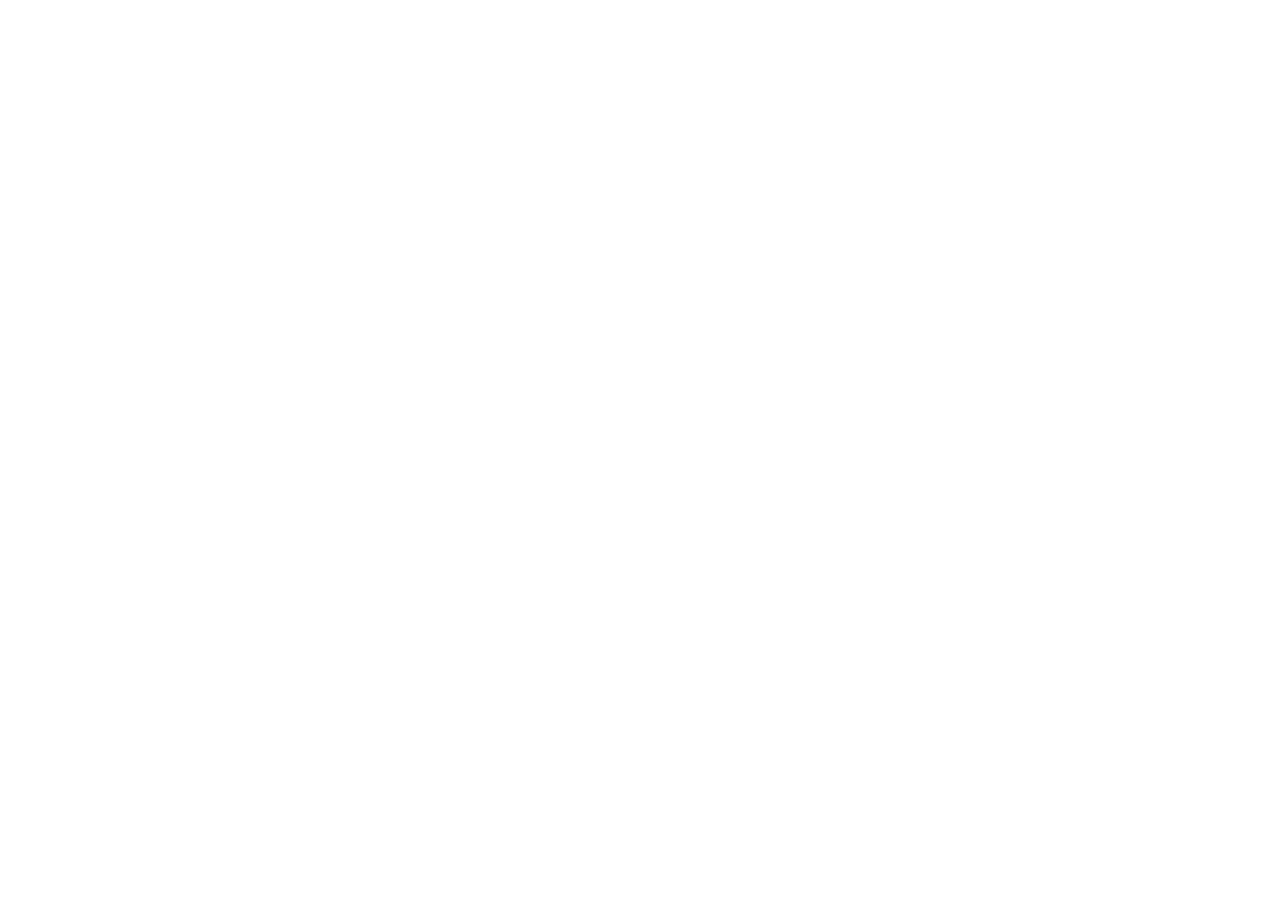
==== index.html @ 8f26999a "Initial commit" ====
<!DOCTYPE html>
<!DOCTYPE html>
<html>
<head>
	<title>SPA Portfolio</title>
	<link rel="stylesheet" type="text/css" href="styles.css">
</head>
<body>

</body>
<script type="text/javascript" src="app.js"></script>
</html>
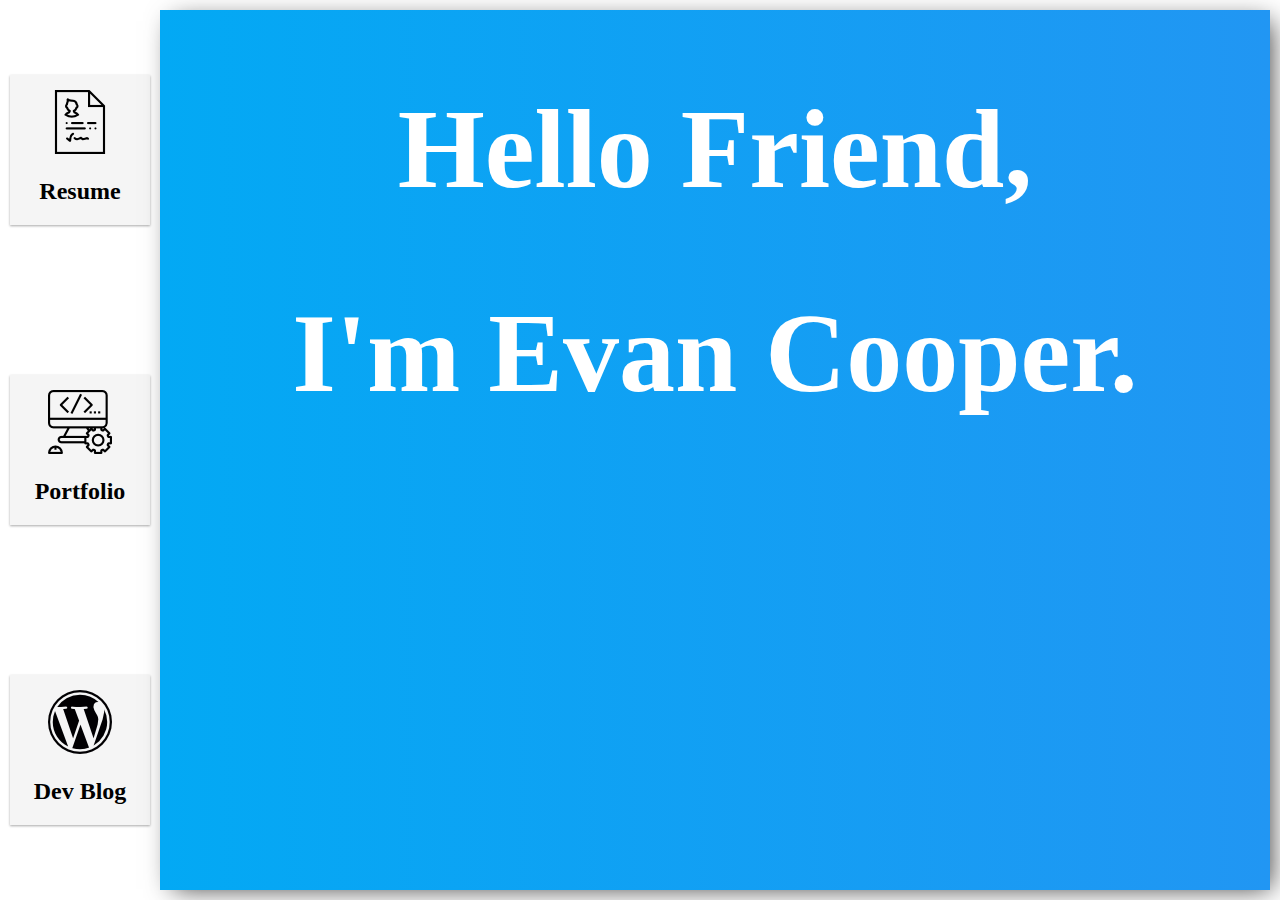
==== commit 69815d5f: "Markign version 1 complete" ====
--- a/index.html
+++ b/index.html
@@ -7,6 +7,40 @@
 </head>
 <body>
 
+	<aside>
+			<div class="nav-section resume" onclick= "load_home ()" >
+				<img src="resume.png" />
+				<h2>Resume</h2>
+			</div>
+	
+			<div class="nav-section portfolio">
+				<img src="coding.png" />
+				<h2>Portfolio</h2>
+			</div>
+	
+			<div class="nav-section blog">
+				<img src="wordpress-logo-button.png" />
+				<h2>Dev Blog</h2>
+			</div>
+	</aside>
+
+	<div id="inner-flex-container">
+
+	    <section>
+	    	<div class="callout">
+	    		<h1>Hello Friend, </h1>
+	    		<h1>I'm Evan Cooper.</h1>
+	    	</div>
+	    </section>
+
+	</div>
+
 </body>
 <script type="text/javascript" src="app.js"></script>
+<script type="text/javascript">
+	function load_home() {
+		$(".callout").load("home.html");
+	}
+
+</script>
 </html>--- a/styles.css
+++ b/styles.css
@@ -0,0 +1,73 @@
+html {
+    height: 100%;
+    box-sizing: border-box; /* https://css-tricks.com/box-sizing/ */
+}
+
+*, *:before, *:after {
+  box-sizing: inherit; /* https://css-tricks.com/box-sizing/ */
+}
+
+body {
+    margin: 0;
+    min-height: 100%;
+    display: flex; /* body is the outer flex container */
+    flex-flow: row wrap;
+    text-align: center;
+}
+
+#inner-flex-container {
+    display: flex;
+    flex-direction: column;
+    width: calc(100% - 150px);
+}
+
+aside   { 
+    flex: 1 150px; 
+    background: white; 
+    display: flex;
+    flex-direction: column;
+    justify-content: space-around;
+    transition: all 0.5s cubic-bezier(.25,.8,.25,1);
+
+}
+
+section { 
+    flex: 4; 
+    background-image:
+    linear-gradient(
+      to left, 
+      #2196F3, #03A9F4
+    );
+
+    margin: 10px;
+    -webkit-box-shadow: 7px 5px 25px -6px rgba(0,0,0,0.75);
+    -moz-box-shadow: 7px 5px 25px -6px rgba(0,0,0,0.75);
+    box-shadow: 7px 5px 25px -6px rgba(0,0,0,0.75);
+}
+
+
+
+.callout h1 {
+    font-size: 7rem;
+    color: white;
+}
+
+
+.nav-section {
+  box-shadow: 0 1px 3px rgba(0,0,0,0.12), 0 1px 2px rgba(0,0,0,0.24);
+  transition: all 0.4s cubic-bezier(.25,.8,.25,1);
+  margin-left: 10px;
+  padding-top: 10%;
+  background-color: #F5F5F5;
+
+}
+
+.nav-section:hover {
+    box-shadow: 0 14px 28px rgba(0,0,0,0.25), 0 10px 10px rgba(0,0,0,0.22);
+}
+
+
+
+
+
+
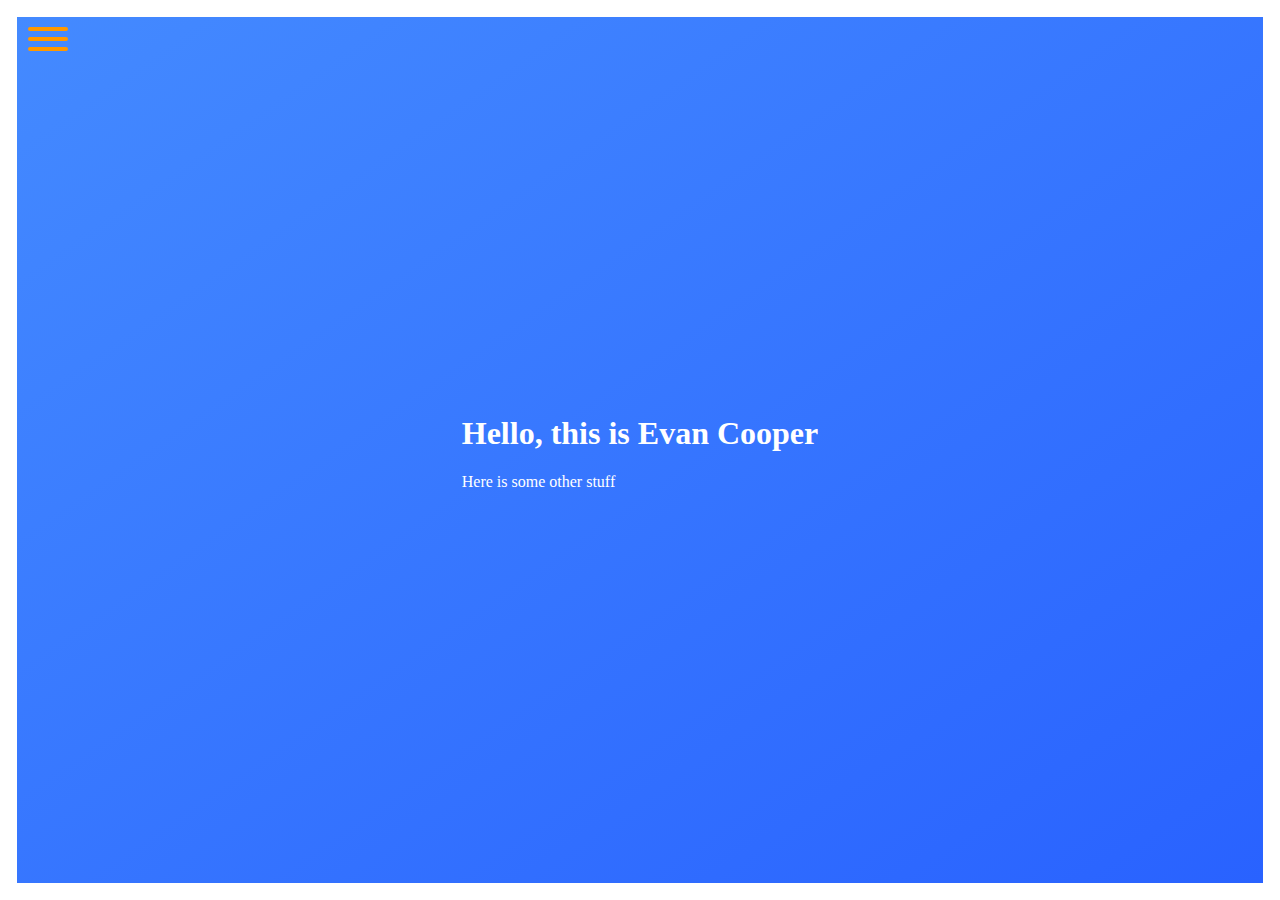
==== commit 061a5239: "Beginning version 2" ====
--- a/index.html
+++ b/index.html
@@ -6,41 +6,40 @@
 	<link rel="stylesheet" type="text/css" href="styles.css">
 </head>
 <body>
-
-	<aside>
-			<div class="nav-section resume" onclick= "load_home ()" >
+ <aside class="side-nav">
+ 	        <a href="#boob"><div class="nav-section resume hide-nav">
 				<img src="resume.png" />
 				<h2>Resume</h2>
-			</div>
+			</div></a>
 	
-			<div class="nav-section portfolio">
+			<a href="#butt"><div class="nav-section portfolio hide-nav">
 				<img src="coding.png" />
 				<h2>Portfolio</h2>
-			</div>
+			</div></a>
 	
-			<div class="nav-section blog">
+			<a href="#ass"><div class="nav-section blog hide-nav">
 				<img src="wordpress-logo-button.png" />
 				<h2>Dev Blog</h2>
-			</div>
-	</aside>
+			</div></a>	 
+ </aside>
+ <main class="main">
+ 	<button class="hamburger hamburger--collapse" type="button">
+  		<span class="hamburger-box">
+    	<span class="hamburger-inner"></span>
+ 	</span>
+	</button>
 
-	<div id="inner-flex-container">
+	<section>
+		<h1>Hello, this is Evan Cooper</h1>
+ 		<p>Here is some other stuff</p>
+ 		
 
-	    <section>
-	    	<div class="callout">
-	    		<h1>Hello Friend, </h1>
-	    		<h1>I'm Evan Cooper.</h1>
-	    	</div>
-	    </section>
+	</section>
 
-	</div>
+ 	
+ </main>
 
 </body>
 <script type="text/javascript" src="app.js"></script>
-<script type="text/javascript">
-	function load_home() {
-		$(".callout").load("home.html");
-	}
 
-</script>
 </html>--- a/styles.css
+++ b/styles.css
@@ -9,65 +9,173 @@
 
 body {
     margin: 0;
-    min-height: 100%;
-    display: flex; /* body is the outer flex container */
-    flex-flow: row wrap;
-    text-align: center;
+    height: 100%;
+   display: flex;
+ }
+
+
+
+main {
+  color: white;
+  margin: 1.3%;
+  display: flex;
+  align-items: center;
+  justify-content: center;
+  background-image:
+    linear-gradient(
+      to bottom right, 
+      #448AFF, #2962FF
+    );
+  transition: all 0.6s cubic-bezier(.25,.8,.25,1);
+  flex: 1;
 }
 
-#inner-flex-container {
-    display: flex;
-    flex-direction: column;
-    width: calc(100% - 150px);
-}
-
-aside   { 
-    flex: 1 150px; 
-    background: white; 
-    display: flex;
-    flex-direction: column;
-    justify-content: space-around;
-    transition: all 0.5s cubic-bezier(.25,.8,.25,1);
-
-}
-
-section { 
-    flex: 4; 
-    background-image:
-    linear-gradient(
-      to left, 
-      #2196F3, #03A9F4
-    );
-
-    margin: 10px;
-    -webkit-box-shadow: 7px 5px 25px -6px rgba(0,0,0,0.75);
-    -moz-box-shadow: 7px 5px 25px -6px rgba(0,0,0,0.75);
-    box-shadow: 7px 5px 25px -6px rgba(0,0,0,0.75);
+.open-menu {
+  margin-left: 20%;
 }
 
 
-
-.callout h1 {
-    font-size: 7rem;
-    color: white;
+.shadow {
+    box-shadow: 0 14px 28px rgba(0,0,0,0.25), 0 10px 10px rgba(0,0,0,0.22);
 }
 
-
-.nav-section {
-  box-shadow: 0 1px 3px rgba(0,0,0,0.12), 0 1px 2px rgba(0,0,0,0.24);
-  transition: all 0.4s cubic-bezier(.25,.8,.25,1);
-  margin-left: 10px;
-  padding-top: 10%;
-  background-color: #F5F5F5;
-
-}
-
-.nav-section:hover {
-    box-shadow: 0 14px 28px rgba(0,0,0,0.25), 0 10px 10px rgba(0,0,0,0.22);
+section {
+  align-self: center;
+  
 }
 
 
 
 
 
+/*!
+ * Hamburgers
+ * @description Tasty CSS-animated hamburgers
+ * @author Jonathan Suh @jonsuh
+ * @site https://jonsuh.com/hamburgers
+ * @link https://github.com/jonsuh/hamburgers
+ */
 
+ button {
+  position: fixed;
+  top: 1.3%;
+  left: 1%;
+ }
+
+.hamburger {
+  padding: 15px 15px;
+  display: inline-block;
+  cursor: pointer;
+  transition-property: opacity, filter;
+  transition-duration: 0.15s;
+  transition-timing-function: linear;
+  font: inherit;
+  color: inherit;
+  text-transform: none;
+  background-color: transparent;
+  border: 0;
+  margin: 0;
+  outline: none;
+  overflow: visible; 
+}
+
+
+  .hamburger:hover {
+    opacity: 0.8; }
+
+.hamburger-box {
+  width: 40px;
+  height: 24px;
+  display: inline-block;
+  position: relative; }
+
+.hamburger-inner {
+  display: block;
+  top: 50%;
+  margin-top: -2px; }
+.hamburger-inner, .hamburger-inner::before, .hamburger-inner::after {
+    width: 40px;
+    height: 4px;
+    background-color: #FF9800;
+    border-radius: 4px;
+    position: absolute;
+    transition-property: transform;
+    transition-duration: 0.15s;
+    transition-timing-function: ease; }
+.hamburger-inner::before, .hamburger-inner::after {
+    content: "";
+    display: block; }
+.hamburger-inner::before {
+    top: -10px; }
+.hamburger-inner::after {
+    bottom: -10px; }
+
+
+/*
+   * Collapse
+   */
+
+.hamburger--collapse .hamburger-inner {
+  top: auto;
+  bottom: 0;
+  transition-duration: 0.13s;
+  transition-delay: 0.13s;
+  transition-timing-function: cubic-bezier(0.55, 0.055, 0.675, 0.19); }
+.hamburger--collapse .hamburger-inner::after {
+    top: -20px;
+    transition: top 0.2s 0.2s cubic-bezier(0.33333, 0.66667, 0.66667, 1), opacity 0.1s linear; }
+.hamburger--collapse .hamburger-inner::before {
+    transition: top 0.12s 0.2s cubic-bezier(0.33333, 0.66667, 0.66667, 1), transform 0.13s cubic-bezier(0.55, 0.055, 0.675, 0.19); }
+
+.hamburger--collapse.is-active .hamburger-inner {
+  transform: translate3d(0, -10px, 0) rotate(-45deg);
+  transition-delay: 0.22s;
+  transition-timing-function: cubic-bezier(0.215, 0.61, 0.355, 1); }
+.hamburger--collapse.is-active .hamburger-inner::after {
+    top: 0;
+    opacity: 0;
+    transition: top 0.2s cubic-bezier(0.33333, 0, 0.66667, 0.33333), opacity 0.1s 0.22s linear; }
+.hamburger--collapse.is-active .hamburger-inner::before {
+    top: 0;
+    transform: rotate(-90deg);
+    transition: top 0.1s 0.16s cubic-bezier(0.33333, 0, 0.66667, 0.33333), transform 0.13s 0.25s cubic-bezier(0.215, 0.61, 0.355, 1); }
+
+
+.side-nav {
+  position: absolute;
+  width: 220px;
+  left: -1000px;
+  transition: all 0.6s cubic-bezier(.25,.8,.25,1);
+  height: 95%;
+  display: flex;
+  flex-direction: column;
+  justify-content: space-around;
+  box-sizing: border-box;
+}
+
+.is-open {
+  left: 2%;
+  top: 5%;
+}
+
+.nav-section {
+  transition: all 0.1s cubic-bezier(.25,.8,.25,1);
+}
+
+
+
+a {
+  text-decoration: none;
+  color: black;
+}
+
+.nav-section:hover >h2 {
+  text-decoration: underline;
+}
+
+.hide-nav {
+  opacity: 0;
+}
+
+
+
